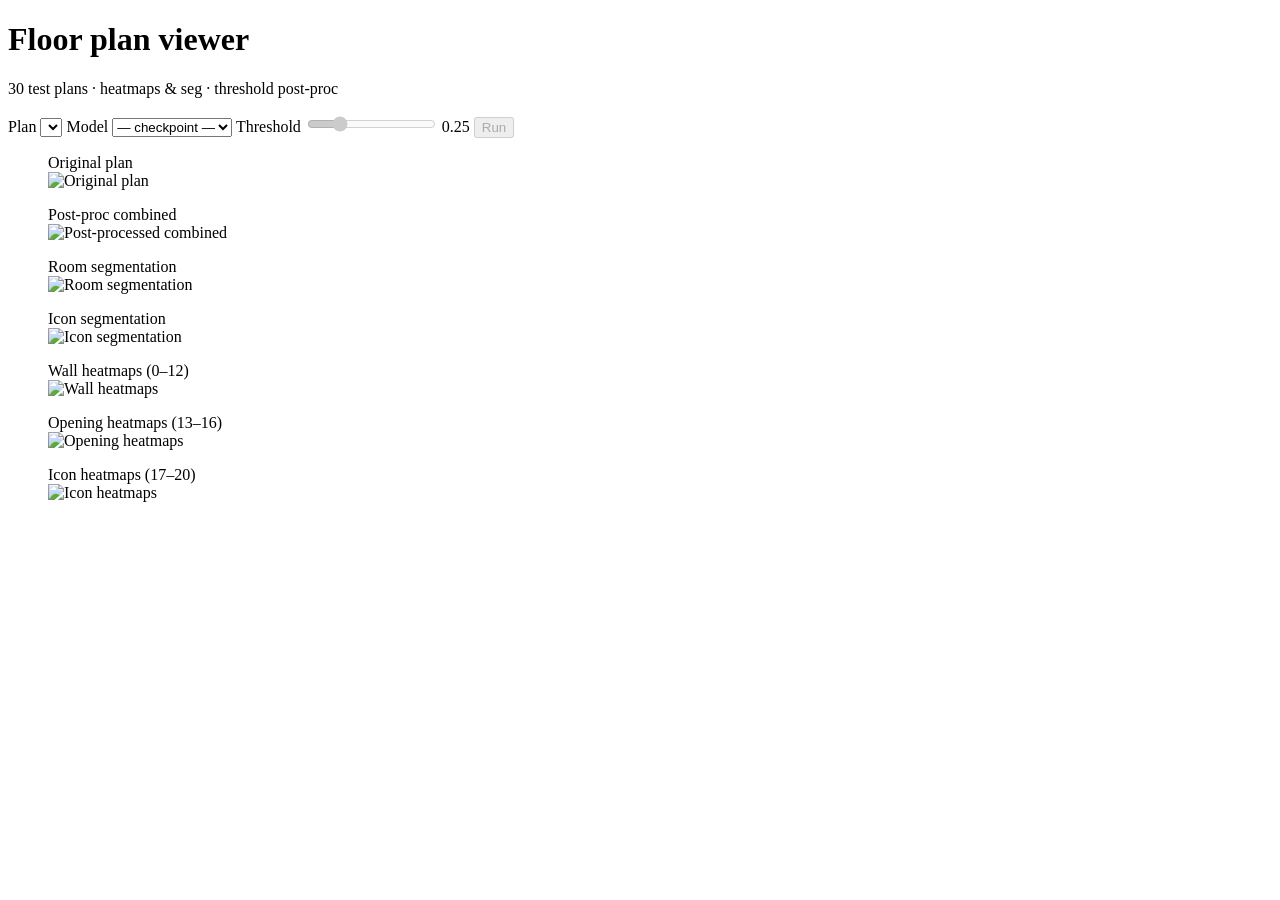
==== viz_web/static/index.html @ 75d33fdd "add outdoor to mini" ====
<!DOCTYPE html>
<html lang="en">
<head>
  <meta charset="UTF-8" />
  <meta name="viewport" content="width=device-width, initial-scale=1" />
  <title>CubiCasa5k — plan viewer</title>
  <link rel="stylesheet" href="/static/style.css" />
</head>
<body>
  <header>
    <h1>Floor plan viewer</h1>
    <p class="subtitle">30 test plans · heatmaps &amp; seg · threshold post-proc</p>
  </header>

  <section class="controls">
    <label>
      Plan
      <select id="planSelect"></select>
    </label>
    <label>
      Model
      <select id="modelSelect">
        <option value="">— checkpoint —</option>
      </select>
    </label>
    <label>
      Threshold
      <span class="thr-row">
        <input type="range" id="threshold" min="0.05" max="0.95" step="0.01" value="0.25" disabled />
        <output id="thresholdVal">0.25</output>
      </span>
    </label>
    <button id="runBtn" type="button" disabled>Run</button>
    <span id="status" class="status"></span>
  </section>

  <main class="grid">
    <!-- row 1: original | post-proc -->
    <figure class="panel row-main">
      <figcaption>Original plan</figcaption>
      <div class="img-wrap"><img id="imgInput" alt="Original plan" /></div>
    </figure>
    <figure class="panel row-main highlight">
      <figcaption>Post-proc combined</figcaption>
      <div class="img-wrap"><img id="imgPostproc" alt="Post-processed combined" /></div>
    </figure>

    <!-- row 2: room | icon seg -->
    <figure class="panel row-seg">
      <figcaption>Room segmentation</figcaption>
      <div class="img-wrap"><img id="imgRoom" alt="Room segmentation" /></div>
    </figure>
    <figure class="panel row-seg">
      <figcaption>Icon segmentation</figcaption>
      <div class="img-wrap"><img id="imgIconSeg" alt="Icon segmentation" /></div>
    </figure>

    <!-- row 3: wall | opening HM -->
    <figure class="panel row-hm">
      <figcaption>Wall heatmaps (0–12)</figcaption>
      <div class="img-wrap"><img id="imgWall" alt="Wall heatmaps" /></div>
    </figure>
    <figure class="panel row-hm">
      <figcaption>Opening heatmaps (13–16)</figcaption>
      <div class="img-wrap"><img id="imgOpening" alt="Opening heatmaps" /></div>
    </figure>

    <!-- row 4: icon HM (full width) -->
    <figure class="panel row-hm span-2">
      <figcaption>Icon heatmaps (17–20)</figcaption>
      <div class="img-wrap"><img id="imgIconHm" alt="Icon heatmaps" /></div>
    </figure>
  </main>

  <script src="/static/app.js"></script>
</body>
</html>
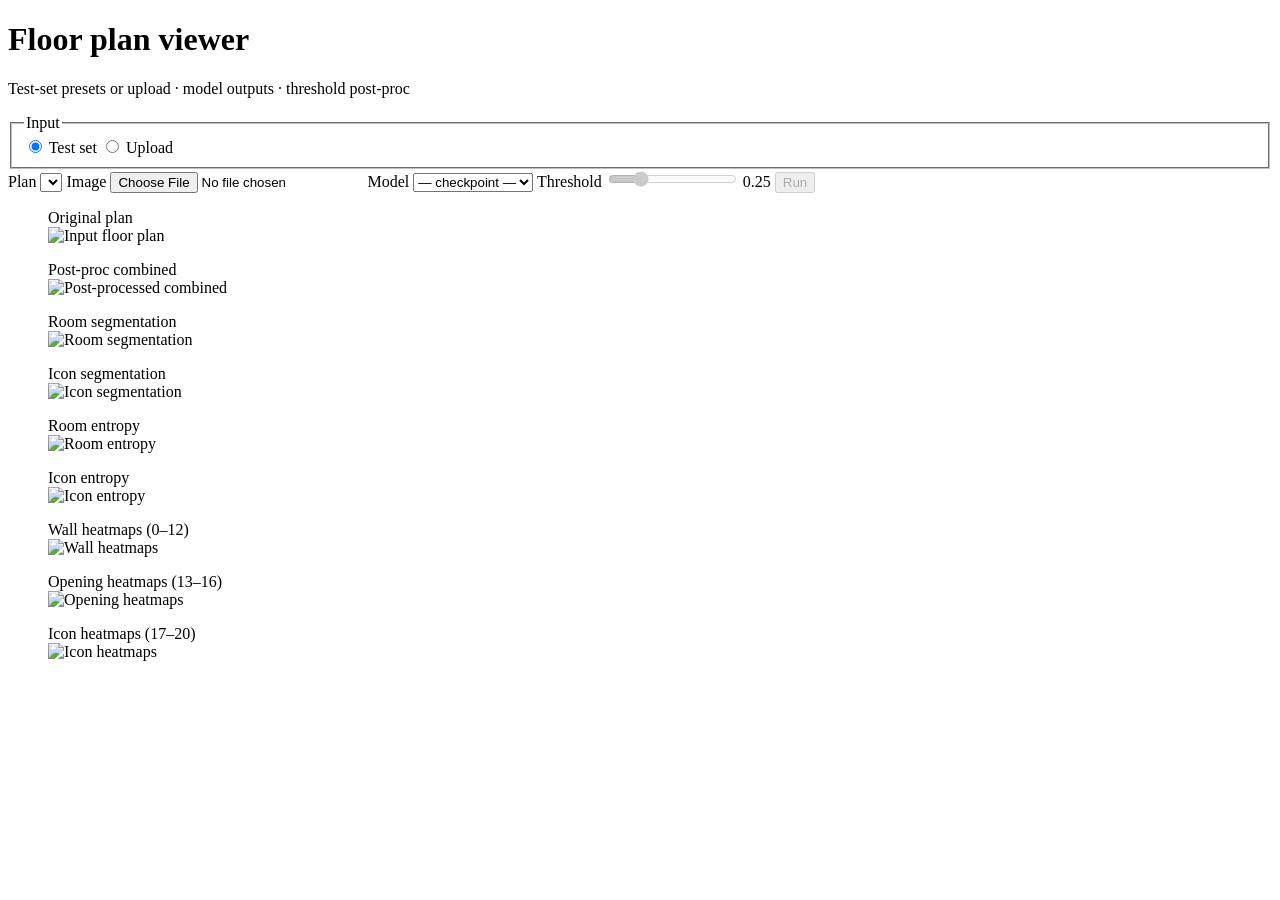
==== commit f90e73d0: "allow image upload in vis_web" ====
--- a/viz_web/static/index.html
+++ b/viz_web/static/index.html
@@ -9,14 +9,32 @@
 <body>
   <header>
     <h1>Floor plan viewer</h1>
-    <p class="subtitle">30 test plans · heatmaps &amp; seg · threshold post-proc</p>
+    <p class="subtitle">Test-set presets or upload · model outputs · threshold post-proc</p>
   </header>
 
   <section class="controls">
-    <label>
+    <fieldset class="source-fieldset">
+      <legend>Input</legend>
+      <label class="inline">
+        <input type="radio" name="source" id="sourcePreset" value="preset" checked />
+        Test set
+      </label>
+      <label class="inline">
+        <input type="radio" name="source" id="sourceUpload" value="upload" />
+        Upload
+      </label>
+    </fieldset>
+
+    <label id="planLabel">
       Plan
       <select id="planSelect"></select>
     </label>
+
+    <label id="uploadLabel" class="hidden">
+      Image
+      <input type="file" id="fileInput" accept="image/png,image/jpeg,image/jpg,image/webp" />
+    </label>
+
     <label>
       Model
       <select id="modelSelect">
@@ -35,17 +53,15 @@
   </section>
 
   <main class="grid">
-    <!-- row 1: original | post-proc -->
     <figure class="panel row-main">
       <figcaption>Original plan</figcaption>
-      <div class="img-wrap"><img id="imgInput" alt="Original plan" /></div>
+      <div class="img-wrap"><img id="imgInput" alt="Input floor plan" /></div>
     </figure>
     <figure class="panel row-main highlight">
       <figcaption>Post-proc combined</figcaption>
       <div class="img-wrap"><img id="imgPostproc" alt="Post-processed combined" /></div>
     </figure>
 
-    <!-- row 2: room | icon seg -->
     <figure class="panel row-seg">
       <figcaption>Room segmentation</figcaption>
       <div class="img-wrap"><img id="imgRoom" alt="Room segmentation" /></div>
@@ -55,7 +71,15 @@
       <div class="img-wrap"><img id="imgIconSeg" alt="Icon segmentation" /></div>
     </figure>
 
-    <!-- row 3: wall | opening HM -->
+    <figure class="panel row-seg">
+      <figcaption>Room entropy</figcaption>
+      <div class="img-wrap"><img id="imgRoomEntropy" alt="Room entropy" /></div>
+    </figure>
+    <figure class="panel row-seg">
+      <figcaption>Icon entropy</figcaption>
+      <div class="img-wrap"><img id="imgIconEntropy" alt="Icon entropy" /></div>
+    </figure>
+
     <figure class="panel row-hm">
       <figcaption>Wall heatmaps (0–12)</figcaption>
       <div class="img-wrap"><img id="imgWall" alt="Wall heatmaps" /></div>
@@ -65,7 +89,6 @@
       <div class="img-wrap"><img id="imgOpening" alt="Opening heatmaps" /></div>
     </figure>
 
-    <!-- row 4: icon HM (full width) -->
     <figure class="panel row-hm span-2">
       <figcaption>Icon heatmaps (17–20)</figcaption>
       <div class="img-wrap"><img id="imgIconHm" alt="Icon heatmaps" /></div>
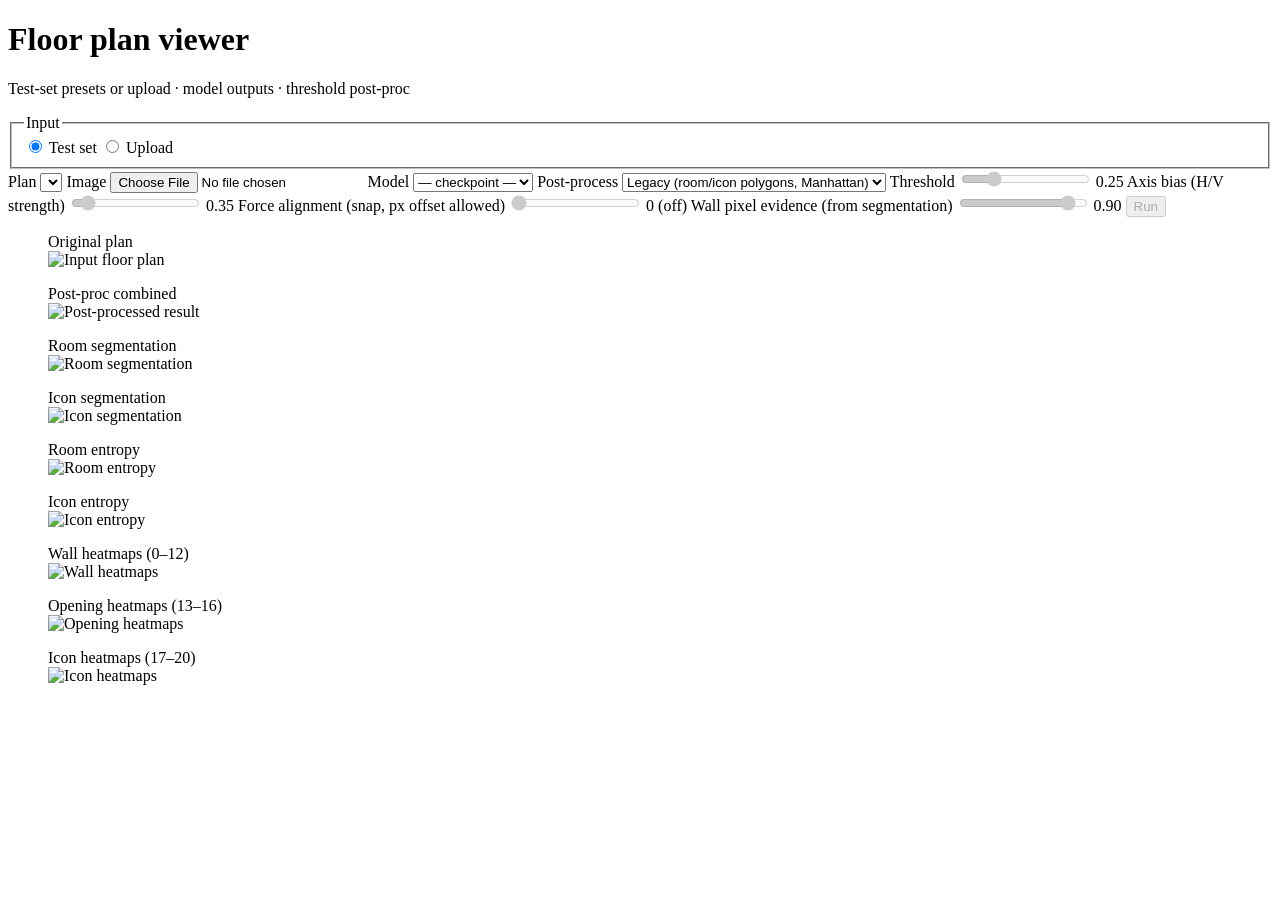
==== commit 42023537: "first postprocess" ====
--- a/viz_web/static/index.html
+++ b/viz_web/static/index.html
@@ -42,10 +42,38 @@
       </select>
     </label>
     <label>
+      Post-process
+      <select id="postprocMode">
+        <option value="legacy">Legacy (room/icon polygons, Manhattan)</option>
+        <option value="wall">Wall graph (points + lines, any angle)</option>
+      </select>
+    </label>
+    <label>
       Threshold
       <span class="thr-row">
         <input type="range" id="threshold" min="0.05" max="0.95" step="0.01" value="0.25" disabled />
         <output id="thresholdVal">0.25</output>
+      </span>
+    </label>
+    <label id="axisBiasLabel" class="hidden">
+      Axis bias (H/V strength)
+      <span class="thr-row">
+        <input type="range" id="axisBias" min="0" max="5" step="0.1" value="0.35" disabled />
+        <output id="axisBiasVal">0.35</output>
+      </span>
+    </label>
+    <label id="snapAlignLabel" class="hidden">
+      Force alignment (snap, px offset allowed)
+      <span class="thr-row">
+        <input type="range" id="snapAlign" min="0" max="60" step="1" value="0" disabled />
+        <output id="snapAlignVal">0 (off)</output>
+      </span>
+    </label>
+    <label id="wallEvidenceLabel" class="hidden">
+      Wall pixel evidence (from segmentation)
+      <span class="thr-row">
+        <input type="range" id="wallEvidence" min="0" max="1" step="0.05" value="0.9" disabled />
+        <output id="wallEvidenceVal">0.90</output>
       </span>
     </label>
     <button id="runBtn" type="button" disabled>Run</button>
@@ -58,8 +86,8 @@
       <div class="img-wrap"><img id="imgInput" alt="Input floor plan" /></div>
     </figure>
     <figure class="panel row-main highlight">
-      <figcaption>Post-proc combined</figcaption>
-      <div class="img-wrap"><img id="imgPostproc" alt="Post-processed combined" /></div>
+      <figcaption id="postprocCaption">Post-proc combined</figcaption>
+      <div class="img-wrap"><img id="imgPostproc" alt="Post-processed result" /></div>
     </figure>
 
     <figure class="panel row-seg">
